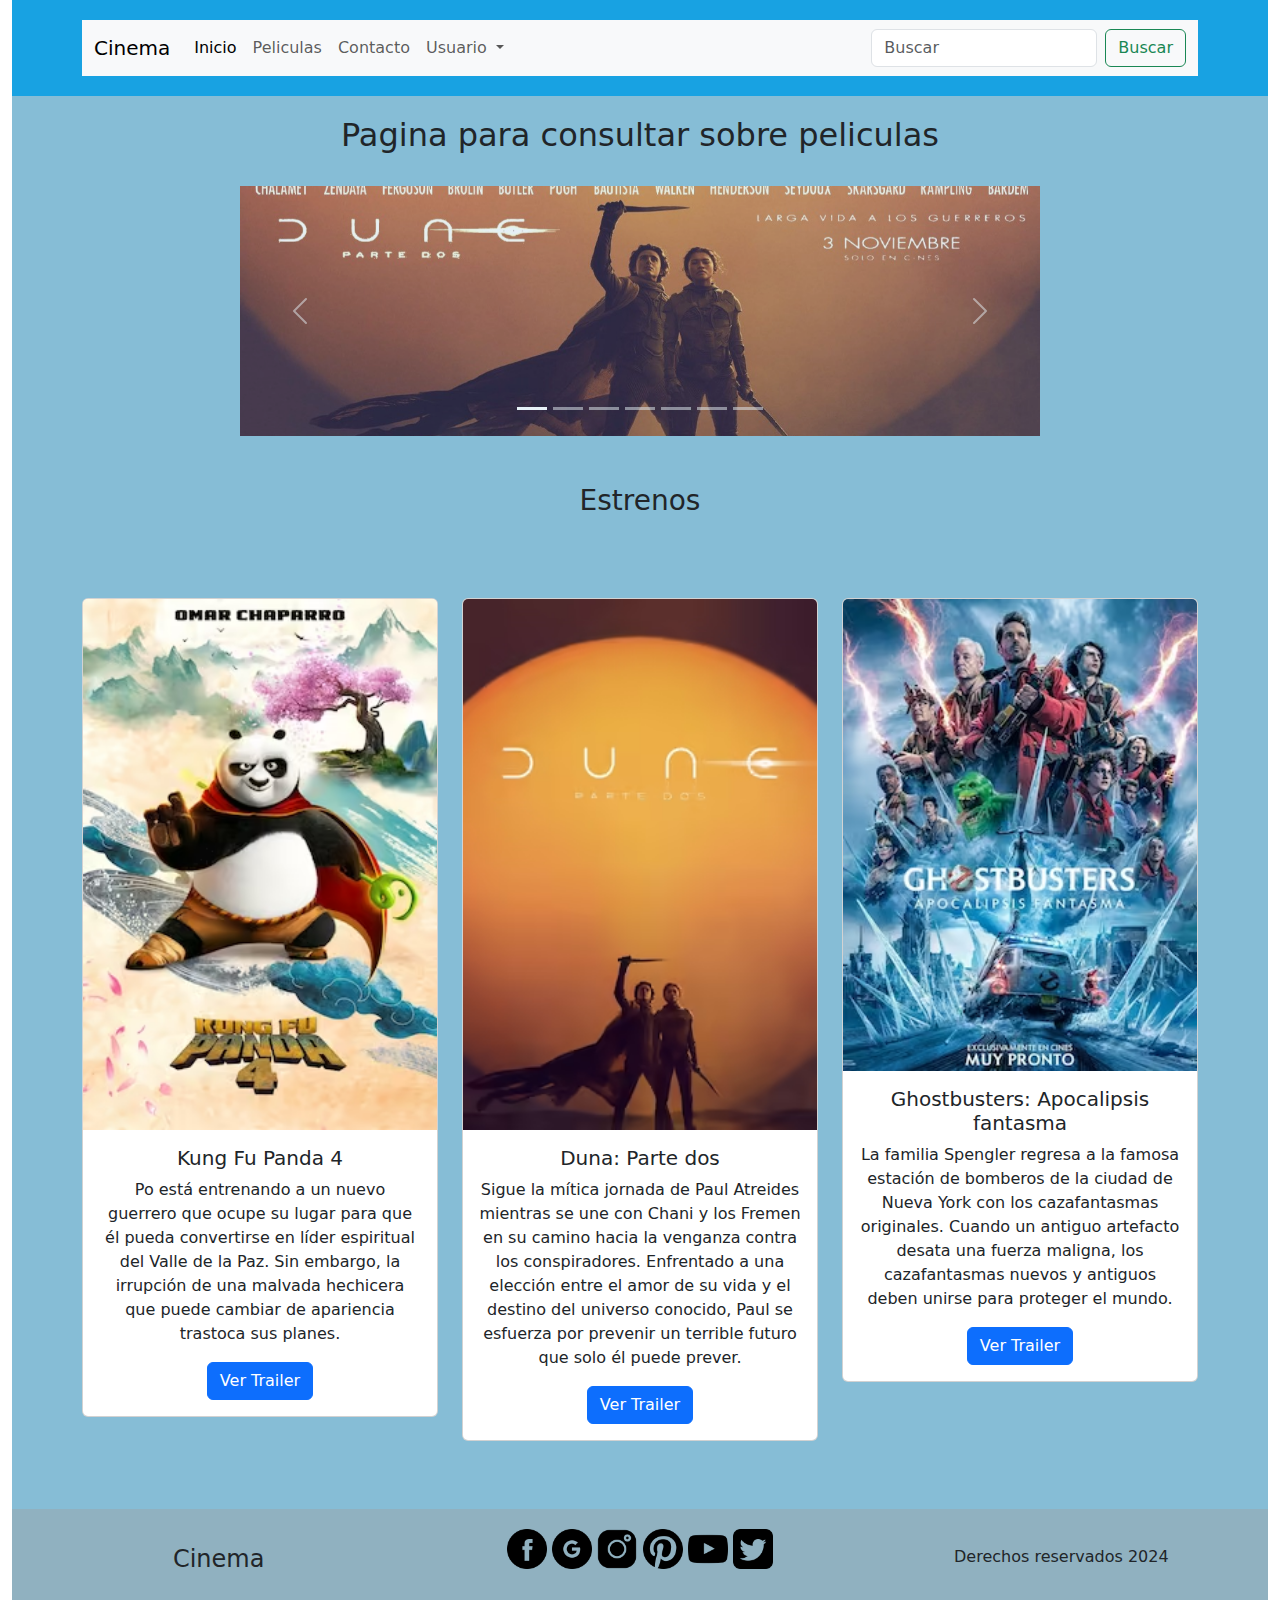
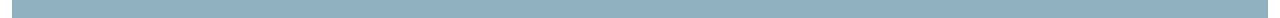
==== index.html @ adcf9c7e "trabajo grupal" ====
<!DOCTYPE html>
<html lang="en">

<head>
  <meta charset="UTF-8">
  <meta name="viewport" content="width=device-width, initial-scale=1.0">
  <link href="https://cdn.jsdelivr.net/npm/bootstrap@5.3.3/dist/css/bootstrap.min.css" rel="stylesheet"
    integrity="sha384-QWTKZyjpPEjISv5WaRU9OFeRpok6YctnYmDr5pNlyT2bRjXh0JMhjY6hW+ALEwIH" crossorigin="anonymous">
  <title>principal</title>
</head>

<body class="container-fluid">
  <header>
    <style>
      header {
        background-color: rgb(24, 162, 226);
        padding: 20px 0;
        text-align: center;
      }
    </style>
    <div class="container">
      <nav class="navbar navbar-expand-lg bg-body-tertiary">
        <div class="container-fluid">
          <a class="navbar-brand" href="#">Cinema</a>
          <button class="navbar-toggler" type="button" data-bs-toggle="collapse"
            data-bs-target="#navbarSupportedContent" aria-controls="navbarSupportedContent" aria-expanded="false"
            aria-label="Toggle navigation">
            <span class="navbar-toggler-icon"></span>
          </button>
          <div class="collapse navbar-collapse" id="navbarSupportedContent">
            <ul class="navbar-nav me-auto mb-2 mb-lg-0">
              <li class="nav-item">
                <a class="nav-link active" aria-current="page" href="index.html">Inicio</a>
              </li>
              <li class="nav-item">
                <a class="nav-link" href="pagina1.html">Peliculas</a>
              </li>
              <li class="nav-item">
                <a class="nav-link" href="contacto.html">Contacto</a>
              </li>
              <li class="nav-item dropdown">
                <a class="nav-link dropdown-toggle" href="#" role="button" data-bs-toggle="dropdown"
                  aria-expanded="false">
                  Usuario
                </a>
                <ul class="dropdown-menu">
                  <li><a class="dropdown-item" href="registro.html">registrarse</a></li>
                  <li><a class="dropdown-item" href="iniciosecion.html">Iniciar Sesion</a></li>



                </ul>
              </li>

            </ul>
            <form class="d-flex" role="search">
              <input class="form-control me-2" type="search" placeholder="Buscar" aria-label="Search">
              <button class="btn btn-outline-success" type="submit">Buscar</button>
            </form>
          </div>
        </div>
      </nav>
    </div>
  </header>


  <main>
    <style>
      main {
        background-color: rgb(134, 189, 214);
        padding: 20px 0;
        text-align: center;
      }
    </style>
    <h2>Pagina para consultar sobre peliculas</h2>
    <br>
    <style>
      h2 {
        text-align: center;
        background-color: rgb(134, 189, 214);
      }

      h3 {
        text-align: center;
        background-color: rgb(134, 189, 214);
      }
    </style>

    <section>
      <div id="carouselExampleIndicators" class="carousel slide">
        <div class="carousel-indicators">
          <button type="button" data-bs-target="#carouselExampleIndicators" data-bs-slide-to="0" class="active"
            aria-current="true" aria-label="Slide 1"></button>
          <button type="button" data-bs-target="#carouselExampleIndicators" data-bs-slide-to="1"
            aria-label="Slide 2"></button>
          <button type="button" data-bs-target="#carouselExampleIndicators" data-bs-slide-to="2"
            aria-label="Slide 3"></button>
            <button type="button" data-bs-target="#carouselExampleIndicators" data-bs-slide-to="3"
            aria-label="Slide 4"></button>
            <button type="button" data-bs-target="#carouselExampleIndicators" data-bs-slide-to="4"
            aria-label="Slide 5"></button>
            <button type="button" data-bs-target="#carouselExampleIndicators" data-bs-slide-to="5"
            aria-label="Slide 6"></button>
            <button type="button" data-bs-target="#carouselExampleIndicators" data-bs-slide-to="6"
            aria-label="Slide 7"></button>
        </div>
        <div class="carousel-inner">
          <div class="carousel-item active">
            <img src="img/dune2banner.jpg" class="d-block w-100" alt="...">
          </div>
          <div class="carousel-item">
            <img src="img/Ghostbusters_Apocalipsis_Fantasma.jpg" class="d-block w-100" alt="...">
          </div>
          <div class="carousel-item">
            <img src="img/kung fu.jpeg" class="d-block w-100" alt="...">
          </div>
          <div class="carousel-item">
            <img src="img/banner damsel.jpg" class="d-block w-100" alt="...">
          </div>
          <div class="carousel-item">
            <img src="img/banner bob.jpg" class="d-block w-100" alt="...">
          </div>
          <div class="carousel-item">
            <img src="img/banner el duro.jpg" class="d-block w-100" alt="...">
          </div>
          <div class="carousel-item">
            <img src="img/banner planeta simios.jpg" class="d-block w-100" alt="...">
          </div>
        </div>
        <button class="carousel-control-prev" type="button" data-bs-target="#carouselExampleIndicators"
          data-bs-slide="prev">
          <span class="carousel-control-prev-icon" aria-hidden="true"></span>
          <span class="visually-hidden">Previous</span>
        </button>
        <button class="carousel-control-next" type="button" data-bs-target="#carouselExampleIndicators"
          data-bs-slide="next">
          <span class="carousel-control-next-icon" aria-hidden="true"></span>
          <span class="visually-hidden">Next</span>
        </button>
      </div>
      <style>
        .carousel {
          max-width: 800px;
          margin: auto;
          opacity: 0.8;
        }

        .carousel-item {
          height: 250px;
        }

        .carousel-item img {
          object-fit: cover;
          height: 100%;
          width: 100%;
        }
      </style>
      <br>
    </section>
    <br>
    <h3>Estrenos</h3>
    <br>
    <section>
      <div class="container mt-5">
        <div class="row">
          <div class="col-md-4">
            <div class="card">
              <img src="img/panda.avif" class="card-img-top" alt="Imagen del video 1">
              <div class="card-body">
                <h5 class="card-title">Kung Fu Panda 4</h5>
                <p class="card-text">Po está entrenando a un nuevo guerrero que ocupe su lugar para que él pueda
                  convertirse en líder espiritual del Valle de la Paz. Sin embargo, la irrupción de una malvada
                  hechicera que puede cambiar de apariencia trastoca sus planes.</p>
                <a href="#" class="btn btn-primary" data-toggle="modal" data-target="#videoModal1">Ver Trailer</a>
              </div>
            </div>
          </div>
          <div class="col-md-4">
            <div class="card">
              <img src="img/dune.avif" class="card-img-top" alt="Imagen del video 2">
              <div class="card-body">
                <h5 class="card-title">Duna: Parte dos</h5>
                <p class="card-text">Sigue la mítica jornada de Paul Atreides mientras se une con Chani y los Fremen en
                  su camino hacia la venganza contra los conspiradores. Enfrentado a una elección entre el amor de su
                  vida y el destino del universo conocido, Paul se esfuerza por prevenir un terrible futuro que solo él
                  puede prever.</p>
                <a href="#" class="btn btn-primary" data-toggle="modal" data-target="#videoModal2">Ver Trailer</a>
              </div>
            </div>
          </div>
          <div class="col-md-4">
            <div class="card">
              <img src="img/fantasma.avif" class="card-img-top" alt="Imagen del video 3">
              <div class="card-body">
                <h5 class="card-title">Ghostbusters: Apocalipsis fantasma</h5>
                <p class="card-text">La familia Spengler regresa a la famosa estación de bomberos de la ciudad de Nueva
                  York con los cazafantasmas originales. Cuando un antiguo artefacto desata una fuerza maligna, los
                  cazafantasmas nuevos y antiguos deben unirse para proteger el mundo.</p>
                <a href="#" class="btn btn-primary" data-toggle="modal" data-target="#videoModal3">Ver Trailer</a>
              </div>
            </div>
          </div>
        </div>
      </div>

      <div class="modal fade" id="videoModal1" tabindex="-1" role="dialog" aria-labelledby="videoModalLabel1"
        aria-hidden="true">
        <div class="modal-dialog" role="document">
          <div class="modal-content">
            <div class="modal-header">
              <h5 class="modal-title" id="videoModalLabel1">Kung Fu Panda 4</h5>
              <button type="button" class="close" data-dismiss="modal" aria-label="Close">
                <span aria-hidden="true">&times;</span>
              </button>
            </div>
            <div class="modal-body">
              <iframe width="450" height="315" src="https://youtu.be/kg3Q63gzF6I" frameborder="0"
                allowfullscreen></iframe>
            </div>
          </div>
        </div>
      </div>

      <div class="modal fade" id="videoModal2" tabindex="-1" role="dialog" aria-labelledby="videoModalLabel2"
        aria-hidden="true">
        <div class="modal-dialog" role="document">
          <div class="modal-content">
            <div class="modal-header">
              <h5 class="modal-title" id="videoModalLabel2">Duna: Parte dos</h5>
              <button type="button" class="close" data-dismiss="modal" aria-label="Close">
                <span aria-hidden="true">&times;</span>
              </button>
            </div>
            <div class="modal-body">
              <iframe width="450" height="315" src="https://youtu.be/Way9Dexny3w" frameborder="0"
                allowfullscreen></iframe>
            </div>
          </div>
        </div>
      </div>

      <div class="modal fade" id="videoModal3" tabindex="-1" role="dialog" aria-labelledby="videoModalLabel3"
        aria-hidden="true">
        <div class="modal-dialog" role="document">
          <div class="modal-content">
            <div class="modal-header">
              <h5 class="modal-title" id="videoModalLabel3">Ghostbusters: Apocalipsis fantasma</h5>
              <button type="button" class="close" data-dismiss="modal" aria-label="Close">
                <span aria-hidden="true">&times;</span>
              </button>
            </div>
            <div class="modal-body">
              <iframe width="450" height="315" src="https://youtu.be/itP3y0ADBgo" frameborder="0"
                allowfullscreen></iframe>
            </div>
          </div>
        </div>
      </div>
    </section>
    <br>
    <br>

  </main>


  <footer>
    <style>
      footer {
        background-color: rgb(144, 177, 192);
        padding: 20px 0;
        text-align: center;
      }
    </style>
    <div class="row">
      <div class="col m-12"></div>
    </div>
    <div class="row">
      <div class="col m-3">
        <h4>Cinema</h4>
      </div>
      <div class="col m-6">
        <img src="img/facebook.png" width="40" height="40">
        <img src="img/google.png" width="40" height="40">
        <img src="img/inst.png" width="40" height="40">
        <img src="img/pint.png" width="40" height="40">
        <img src="img/youtube.png" width="40" height="40">
        <img src="img/twiter.png" width="40" height="40">
      </div>
      <div class="col m-3">Derechos reservados 2024</div>
    </div>

  </footer>


  <script src="https://cdn.jsdelivr.net/npm/bootstrap@5.3.3/dist/js/bootstrap.bundle.min.js"
    integrity="sha384-YvpcrYf0tY3lHB60NNkmXc5s9fDVZLESaAA55NDzOxhy9GkcIdslK1eN7N6jIeHz"
    crossorigin="anonymous"></script>
  <script src="https://code.jquery.com/jquery-3.5.1.slim.min.js"></script>
  <script src="https://cdn.jsdelivr.net/npm/@popperjs/core@2.5.4/dist/umd/popper.min.js"></script>
  <script src="https://stackpath.bootstrapcdn.com/bootstrap/4.5.2/js/bootstrap.min.js"></script>
</body>

</html>
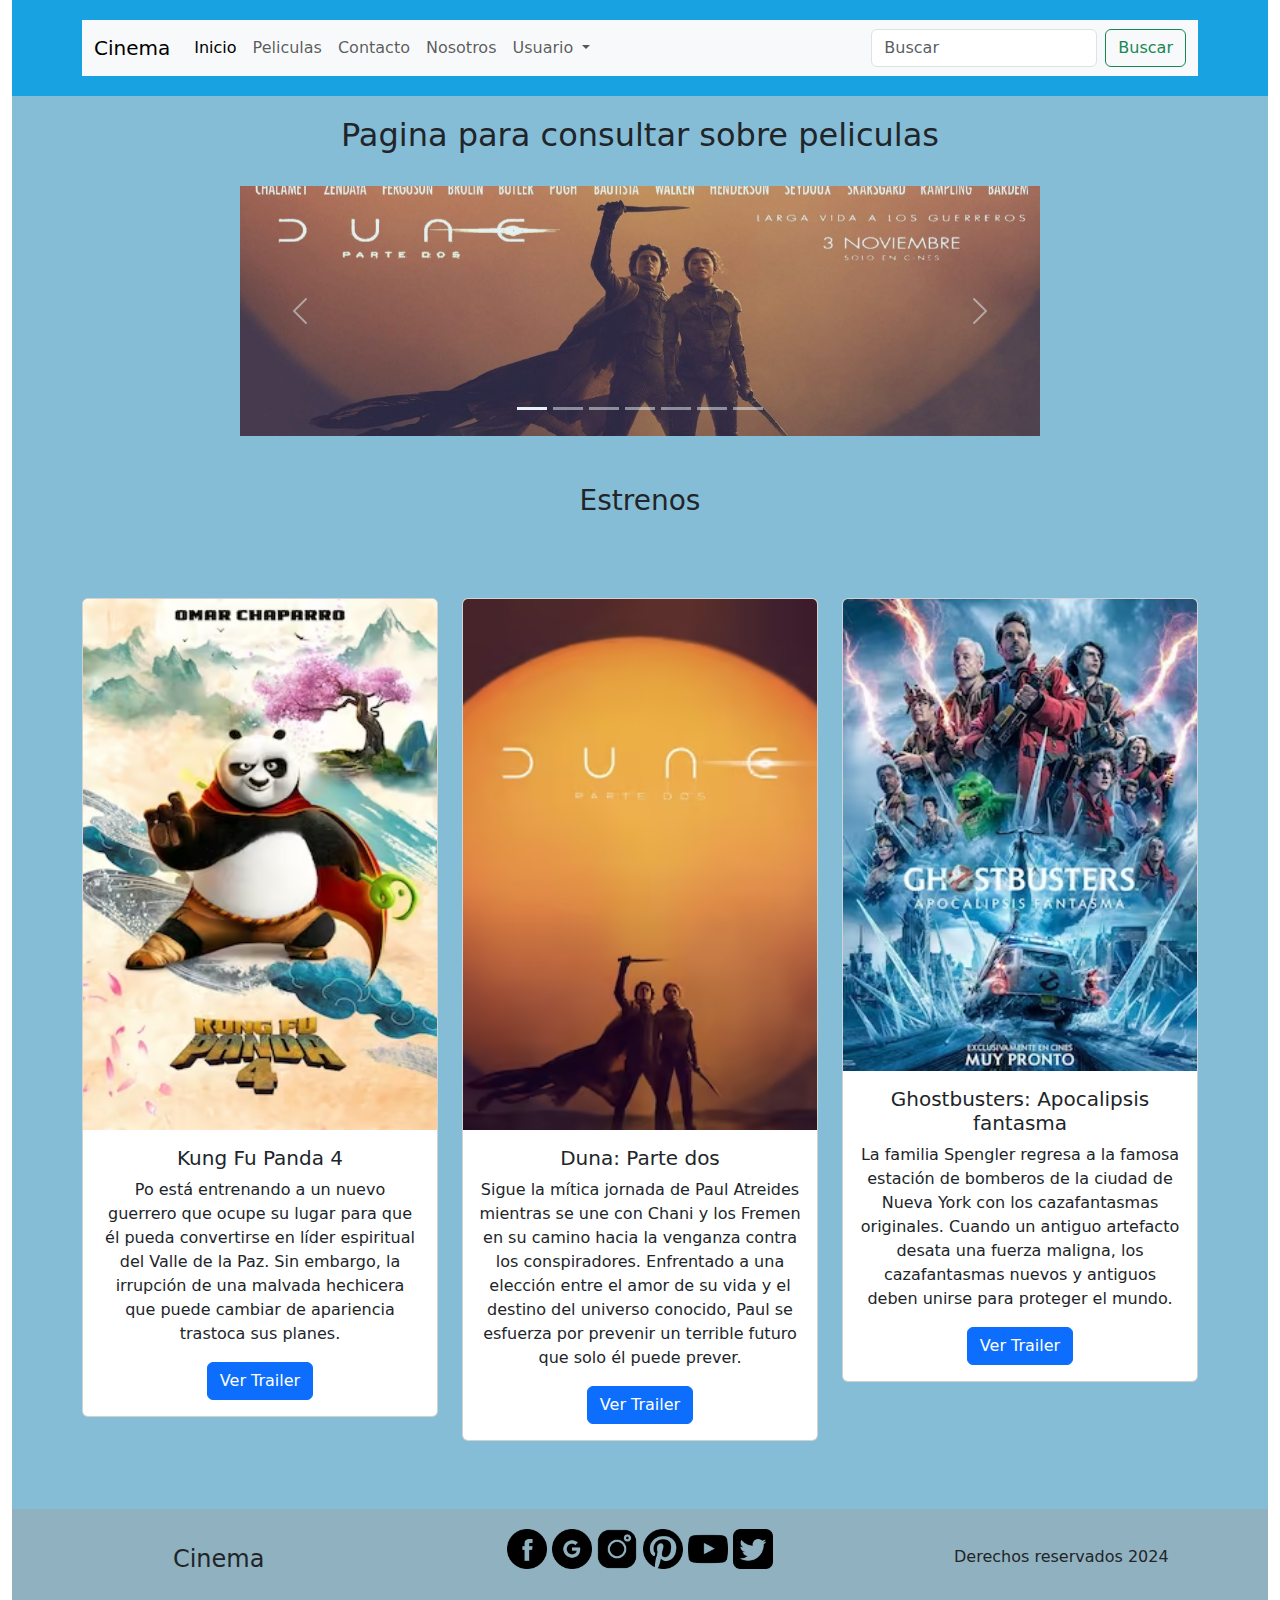
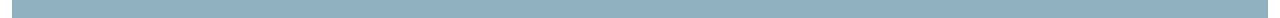
==== commit ea85f477: "arreglos" ====
--- a/index.html
+++ b/index.html
@@ -38,6 +38,9 @@
               <li class="nav-item">
                 <a class="nav-link" href="contacto.html">Contacto</a>
               </li>
+              <li class="nav-item">
+                <a class="nav-link" href="nosotros.html">Nosotros</a>
+            </li>
               <li class="nav-item dropdown">
                 <a class="nav-link dropdown-toggle" href="#" role="button" data-bs-toggle="dropdown"
                   aria-expanded="false">
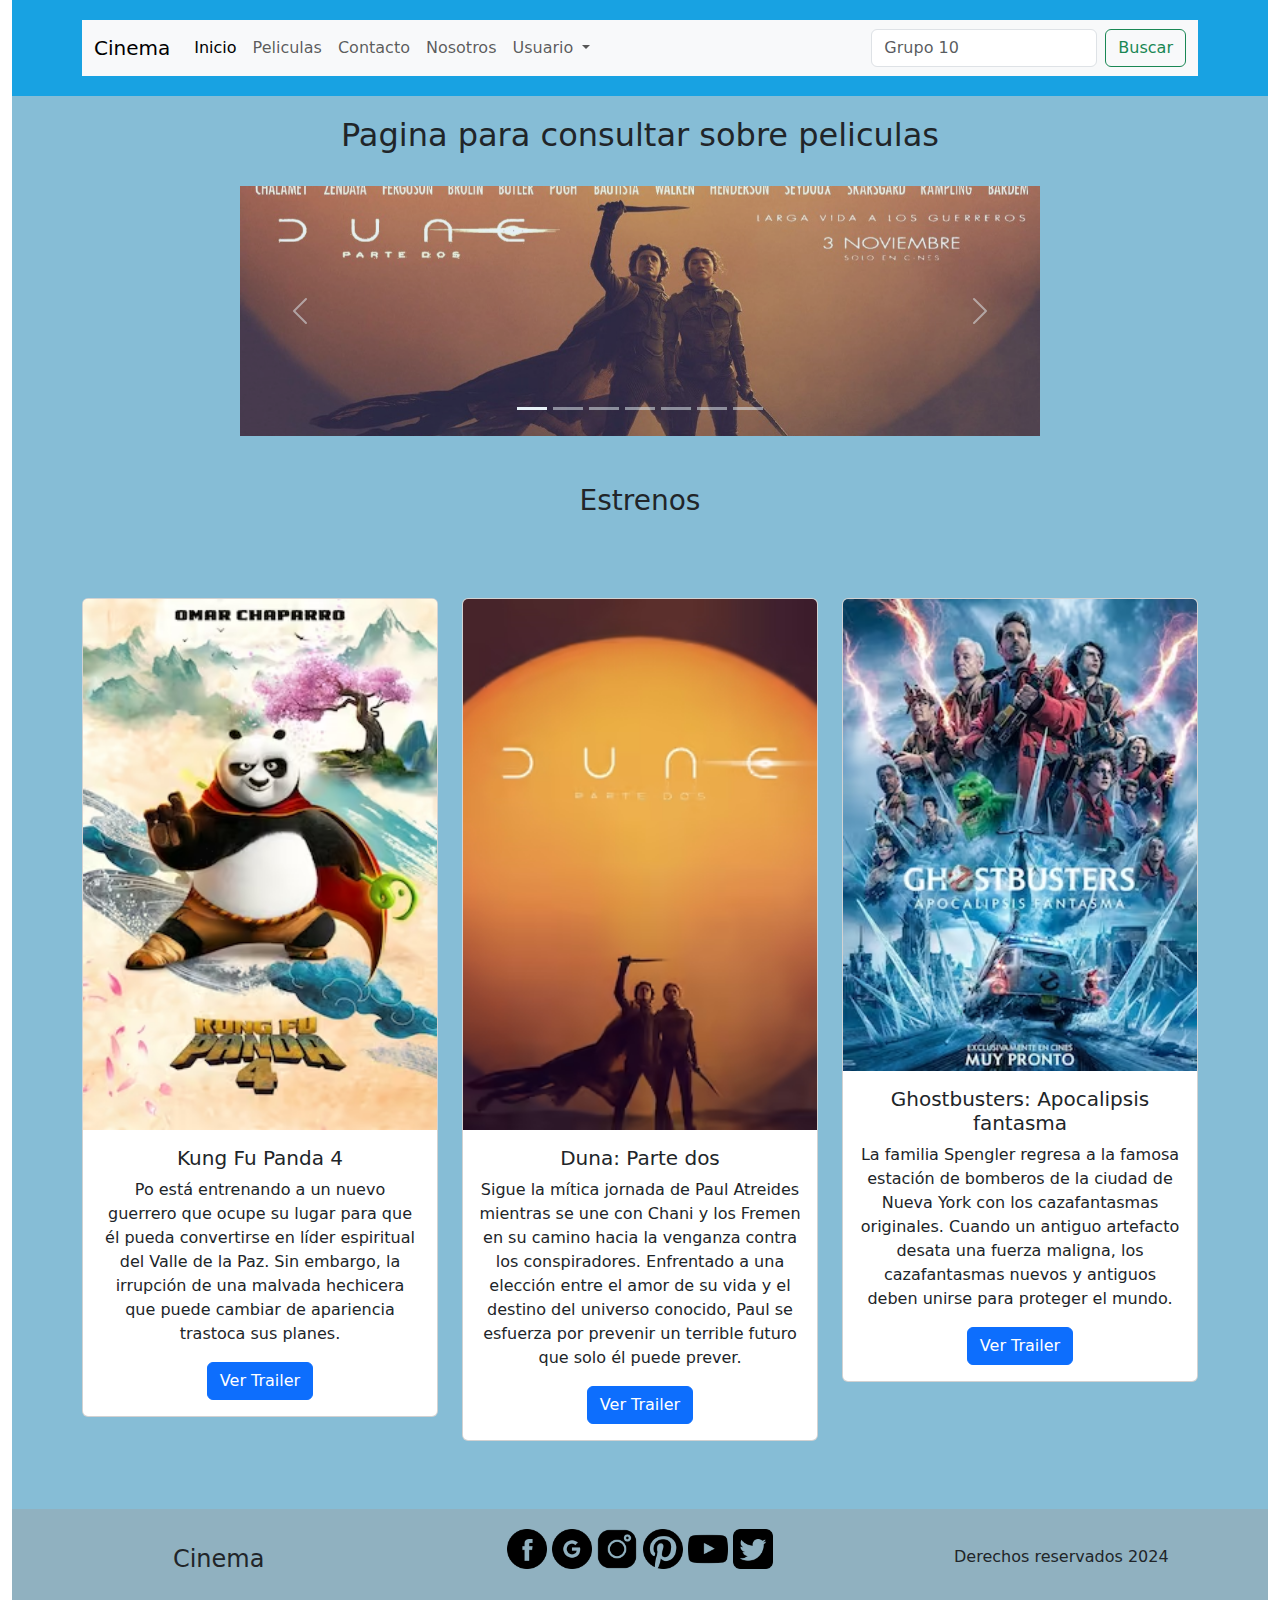
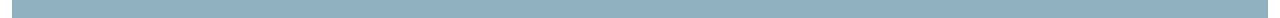
==== commit f9cb2348: "arreglo" ====
--- a/index.html
+++ b/index.html
@@ -57,7 +57,7 @@
 
             </ul>
             <form class="d-flex" role="search">
-              <input class="form-control me-2" type="search" placeholder="Buscar" aria-label="Search">
+              <input class="form-control me-2" type="search" placeholder="Grupo 10" aria-label="Search">
               <button class="btn btn-outline-success" type="submit">Buscar</button>
             </form>
           </div>
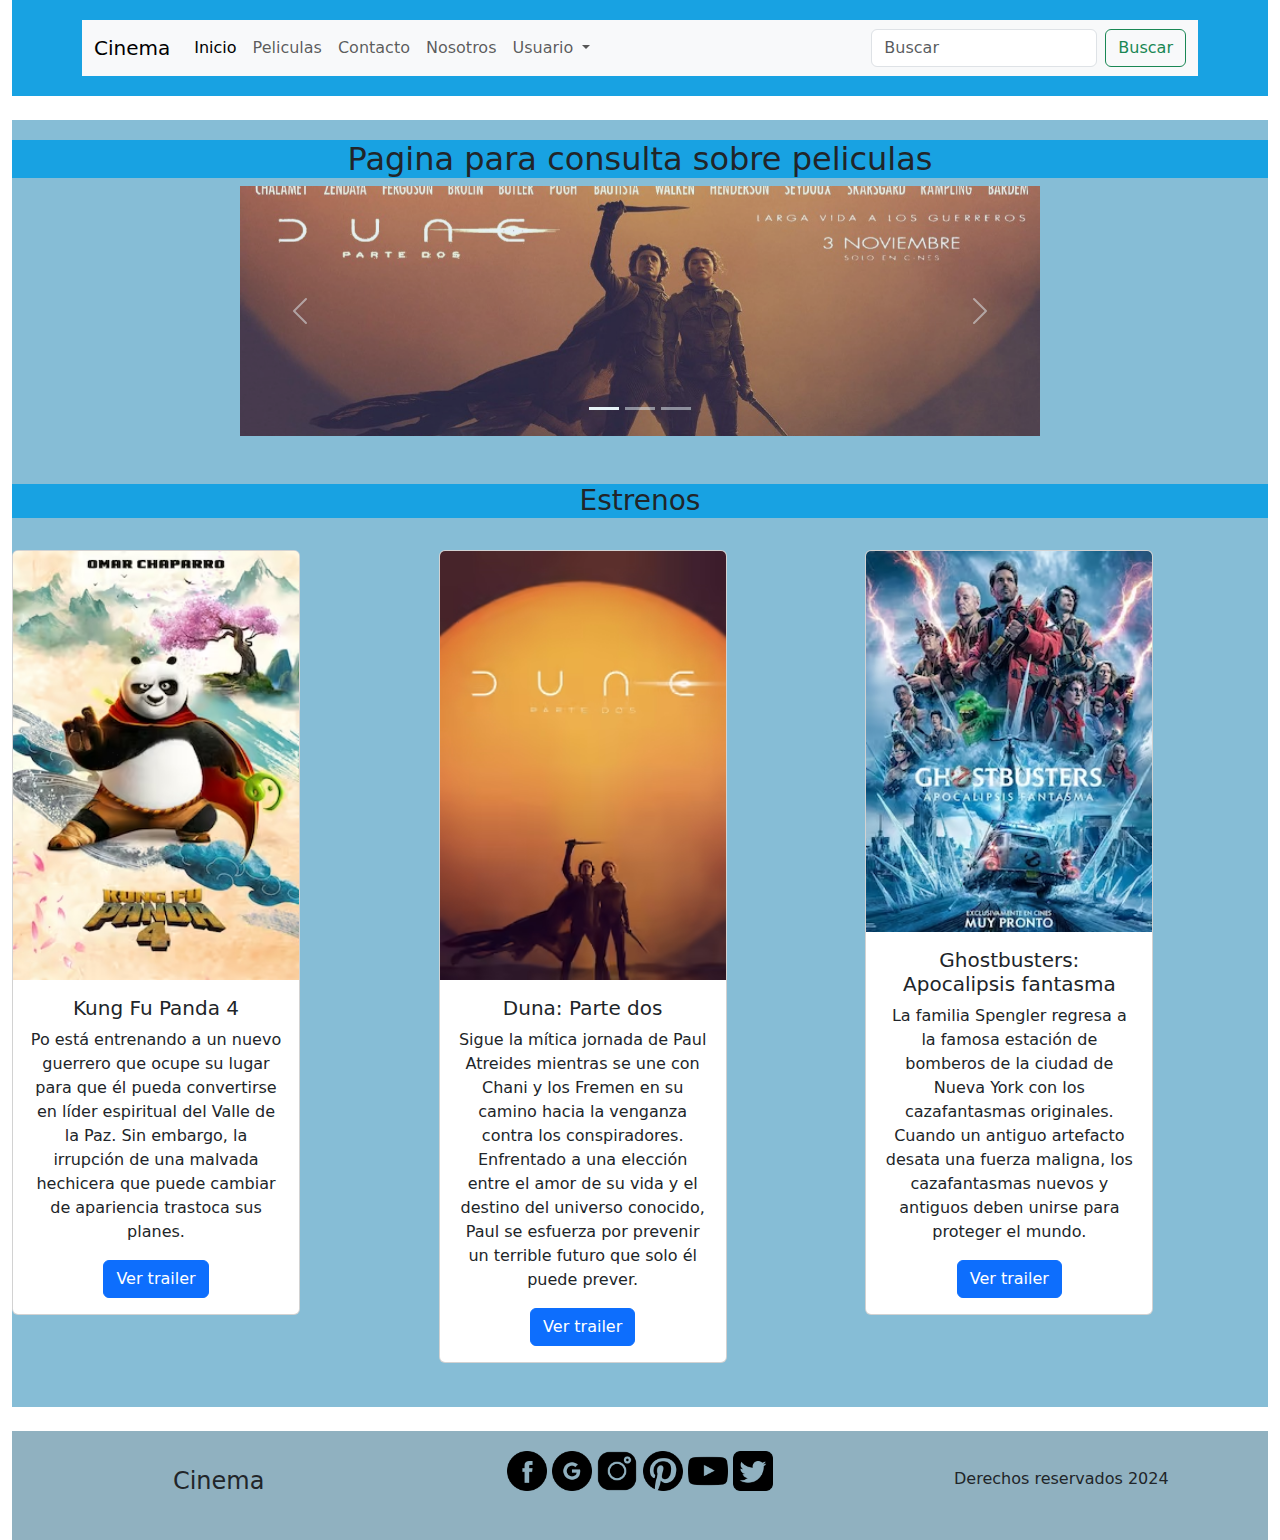
==== commit 29ab7ad2: "subir" ====
--- a/index.html
+++ b/index.html
@@ -6,6 +6,7 @@
   <meta name="viewport" content="width=device-width, initial-scale=1.0">
   <link href="https://cdn.jsdelivr.net/npm/bootstrap@5.3.3/dist/css/bootstrap.min.css" rel="stylesheet"
     integrity="sha384-QWTKZyjpPEjISv5WaRU9OFeRpok6YctnYmDr5pNlyT2bRjXh0JMhjY6hW+ALEwIH" crossorigin="anonymous">
+
   <title>principal</title>
 </head>
 
@@ -33,7 +34,7 @@
                 <a class="nav-link active" aria-current="page" href="index.html">Inicio</a>
               </li>
               <li class="nav-item">
-                <a class="nav-link" href="pagina1.html">Peliculas</a>
+                <a class="nav-link" href="iniciosecion.html">Peliculas</a>
               </li>
               <li class="nav-item">
                 <a class="nav-link" href="contacto.html">Contacto</a>
@@ -48,7 +49,7 @@
                 </a>
                 <ul class="dropdown-menu">
                   <li><a class="dropdown-item" href="registro.html">registrarse</a></li>
-                  <li><a class="dropdown-item" href="iniciosecion.html">Iniciar Sesion</a></li>
+                  <li><a class="dropdown-item" href="iniciosecion.html">Iniciar Secion</a></li>
 
 
 
@@ -57,7 +58,7 @@
 
             </ul>
             <form class="d-flex" role="search">
-              <input class="form-control me-2" type="search" placeholder="Grupo 10" aria-label="Search">
+              <input class="form-control me-2" type="search" placeholder="Buscar" aria-label="Search">
               <button class="btn btn-outline-success" type="submit">Buscar</button>
             </form>
           </div>
@@ -65,7 +66,7 @@
       </nav>
     </div>
   </header>
-
+  <br>
 
   <main>
     <style>
@@ -75,17 +76,16 @@
         text-align: center;
       }
     </style>
-    <h2>Pagina para consultar sobre peliculas</h2>
-    <br>
+    <h2>Pagina para consulta sobre peliculas</h2>
     <style>
       h2 {
         text-align: center;
-        background-color: rgb(134, 189, 214);
+        background-color: rgb(24, 162, 226);
       }
 
       h3 {
         text-align: center;
-        background-color: rgb(134, 189, 214);
+        background-color: rgb(24, 162, 226);
       }
     </style>
 
@@ -98,14 +98,6 @@
             aria-label="Slide 2"></button>
           <button type="button" data-bs-target="#carouselExampleIndicators" data-bs-slide-to="2"
             aria-label="Slide 3"></button>
-            <button type="button" data-bs-target="#carouselExampleIndicators" data-bs-slide-to="3"
-            aria-label="Slide 4"></button>
-            <button type="button" data-bs-target="#carouselExampleIndicators" data-bs-slide-to="4"
-            aria-label="Slide 5"></button>
-            <button type="button" data-bs-target="#carouselExampleIndicators" data-bs-slide-to="5"
-            aria-label="Slide 6"></button>
-            <button type="button" data-bs-target="#carouselExampleIndicators" data-bs-slide-to="6"
-            aria-label="Slide 7"></button>
         </div>
         <div class="carousel-inner">
           <div class="carousel-item active">
@@ -116,18 +108,6 @@
           </div>
           <div class="carousel-item">
             <img src="img/kung fu.jpeg" class="d-block w-100" alt="...">
-          </div>
-          <div class="carousel-item">
-            <img src="img/banner damsel.jpg" class="d-block w-100" alt="...">
-          </div>
-          <div class="carousel-item">
-            <img src="img/banner bob.jpg" class="d-block w-100" alt="...">
-          </div>
-          <div class="carousel-item">
-            <img src="img/banner el duro.jpg" class="d-block w-100" alt="...">
-          </div>
-          <div class="carousel-item">
-            <img src="img/banner planeta simios.jpg" class="d-block w-100" alt="...">
           </div>
         </div>
         <button class="carousel-control-prev" type="button" data-bs-target="#carouselExampleIndicators"
@@ -164,108 +144,51 @@
     <h3>Estrenos</h3>
     <br>
     <section>
-      <div class="container mt-5">
-        <div class="row">
-          <div class="col-md-4">
-            <div class="card">
-              <img src="img/panda.avif" class="card-img-top" alt="Imagen del video 1">
-              <div class="card-body">
-                <h5 class="card-title">Kung Fu Panda 4</h5>
-                <p class="card-text">Po está entrenando a un nuevo guerrero que ocupe su lugar para que él pueda
-                  convertirse en líder espiritual del Valle de la Paz. Sin embargo, la irrupción de una malvada
-                  hechicera que puede cambiar de apariencia trastoca sus planes.</p>
-                <a href="#" class="btn btn-primary" data-toggle="modal" data-target="#videoModal1">Ver Trailer</a>
-              </div>
+      <div class="row">
+        <di class="col">
+          <div class="card" style="width: 18rem;">
+            <img src="img/panda.avif" class="card-img-top" alt="...">
+            <div class="card-body">
+              <h5 class="card-title">Kung Fu Panda 4</h5>
+              <p class="card-text">Po está entrenando a un nuevo guerrero que ocupe su lugar para que él pueda
+                convertirse en líder espiritual del Valle de la Paz. Sin embargo, la irrupción de una malvada hechicera
+                que puede cambiar de apariencia trastoca sus planes.</p>
+              <a href="#" class="btn btn-primary">Ver trailer</a>
             </div>
           </div>
-          <div class="col-md-4">
-            <div class="card">
-              <img src="img/dune.avif" class="card-img-top" alt="Imagen del video 2">
-              <div class="card-body">
-                <h5 class="card-title">Duna: Parte dos</h5>
-                <p class="card-text">Sigue la mítica jornada de Paul Atreides mientras se une con Chani y los Fremen en
-                  su camino hacia la venganza contra los conspiradores. Enfrentado a una elección entre el amor de su
-                  vida y el destino del universo conocido, Paul se esfuerza por prevenir un terrible futuro que solo él
-                  puede prever.</p>
-                <a href="#" class="btn btn-primary" data-toggle="modal" data-target="#videoModal2">Ver Trailer</a>
-              </div>
+        </di>
+        <di class="col">
+          <div class="card" style="width: 18rem;">
+            <img src="img/dune.avif" class="card-img-top" alt="...">
+            <div class="card-body">
+              <h5 class="card-title">Duna: Parte dos</h5>
+              <p class="card-text">Sigue la mítica jornada de Paul Atreides mientras se une con Chani y los Fremen en su
+                camino hacia la venganza contra los conspiradores. Enfrentado a una elección entre el amor de su vida y
+                el destino del universo conocido, Paul se esfuerza por prevenir un terrible futuro que solo él puede
+                prever.</p>
+              <a href="#" class="btn btn-primary">Ver trailer</a>
             </div>
           </div>
-          <div class="col-md-4">
-            <div class="card">
-              <img src="img/fantasma.avif" class="card-img-top" alt="Imagen del video 3">
-              <div class="card-body">
-                <h5 class="card-title">Ghostbusters: Apocalipsis fantasma</h5>
-                <p class="card-text">La familia Spengler regresa a la famosa estación de bomberos de la ciudad de Nueva
-                  York con los cazafantasmas originales. Cuando un antiguo artefacto desata una fuerza maligna, los
-                  cazafantasmas nuevos y antiguos deben unirse para proteger el mundo.</p>
-                <a href="#" class="btn btn-primary" data-toggle="modal" data-target="#videoModal3">Ver Trailer</a>
-              </div>
+        </di>
+        <di class="col">
+          <div class="card" style="width: 18rem;">
+            <img src="img/fantasma.avif" class="card-img-top" alt="...">
+            <div class="card-body">
+              <h5 class="card-title">Ghostbusters: Apocalipsis fantasma</h5>
+              <p class="card-text">La familia Spengler regresa a la famosa estación de bomberos de la ciudad de Nueva
+                York con los cazafantasmas originales. Cuando un antiguo artefacto desata una fuerza maligna, los
+                cazafantasmas nuevos y antiguos deben unirse para proteger el mundo.</p>
+              <a href="#" class="btn btn-primary">Ver trailer</a>
             </div>
           </div>
-        </div>
-      </div>
-
-      <div class="modal fade" id="videoModal1" tabindex="-1" role="dialog" aria-labelledby="videoModalLabel1"
-        aria-hidden="true">
-        <div class="modal-dialog" role="document">
-          <div class="modal-content">
-            <div class="modal-header">
-              <h5 class="modal-title" id="videoModalLabel1">Kung Fu Panda 4</h5>
-              <button type="button" class="close" data-dismiss="modal" aria-label="Close">
-                <span aria-hidden="true">&times;</span>
-              </button>
-            </div>
-            <div class="modal-body">
-              <iframe width="450" height="315" src="https://youtu.be/kg3Q63gzF6I" frameborder="0"
-                allowfullscreen></iframe>
-            </div>
-          </div>
-        </div>
-      </div>
-
-      <div class="modal fade" id="videoModal2" tabindex="-1" role="dialog" aria-labelledby="videoModalLabel2"
-        aria-hidden="true">
-        <div class="modal-dialog" role="document">
-          <div class="modal-content">
-            <div class="modal-header">
-              <h5 class="modal-title" id="videoModalLabel2">Duna: Parte dos</h5>
-              <button type="button" class="close" data-dismiss="modal" aria-label="Close">
-                <span aria-hidden="true">&times;</span>
-              </button>
-            </div>
-            <div class="modal-body">
-              <iframe width="450" height="315" src="https://youtu.be/Way9Dexny3w" frameborder="0"
-                allowfullscreen></iframe>
-            </div>
-          </div>
-        </div>
-      </div>
-
-      <div class="modal fade" id="videoModal3" tabindex="-1" role="dialog" aria-labelledby="videoModalLabel3"
-        aria-hidden="true">
-        <div class="modal-dialog" role="document">
-          <div class="modal-content">
-            <div class="modal-header">
-              <h5 class="modal-title" id="videoModalLabel3">Ghostbusters: Apocalipsis fantasma</h5>
-              <button type="button" class="close" data-dismiss="modal" aria-label="Close">
-                <span aria-hidden="true">&times;</span>
-              </button>
-            </div>
-            <div class="modal-body">
-              <iframe width="450" height="315" src="https://youtu.be/itP3y0ADBgo" frameborder="0"
-                allowfullscreen></iframe>
-            </div>
-          </div>
-        </div>
+        </di>
       </div>
     </section>
     <br>
-    <br>
 
   </main>
 
-
+  <br>
   <footer>
     <style>
       footer {
@@ -298,9 +221,6 @@
   <script src="https://cdn.jsdelivr.net/npm/bootstrap@5.3.3/dist/js/bootstrap.bundle.min.js"
     integrity="sha384-YvpcrYf0tY3lHB60NNkmXc5s9fDVZLESaAA55NDzOxhy9GkcIdslK1eN7N6jIeHz"
     crossorigin="anonymous"></script>
-  <script src="https://code.jquery.com/jquery-3.5.1.slim.min.js"></script>
-  <script src="https://cdn.jsdelivr.net/npm/@popperjs/core@2.5.4/dist/umd/popper.min.js"></script>
-  <script src="https://stackpath.bootstrapcdn.com/bootstrap/4.5.2/js/bootstrap.min.js"></script>
 </body>
 
 </html>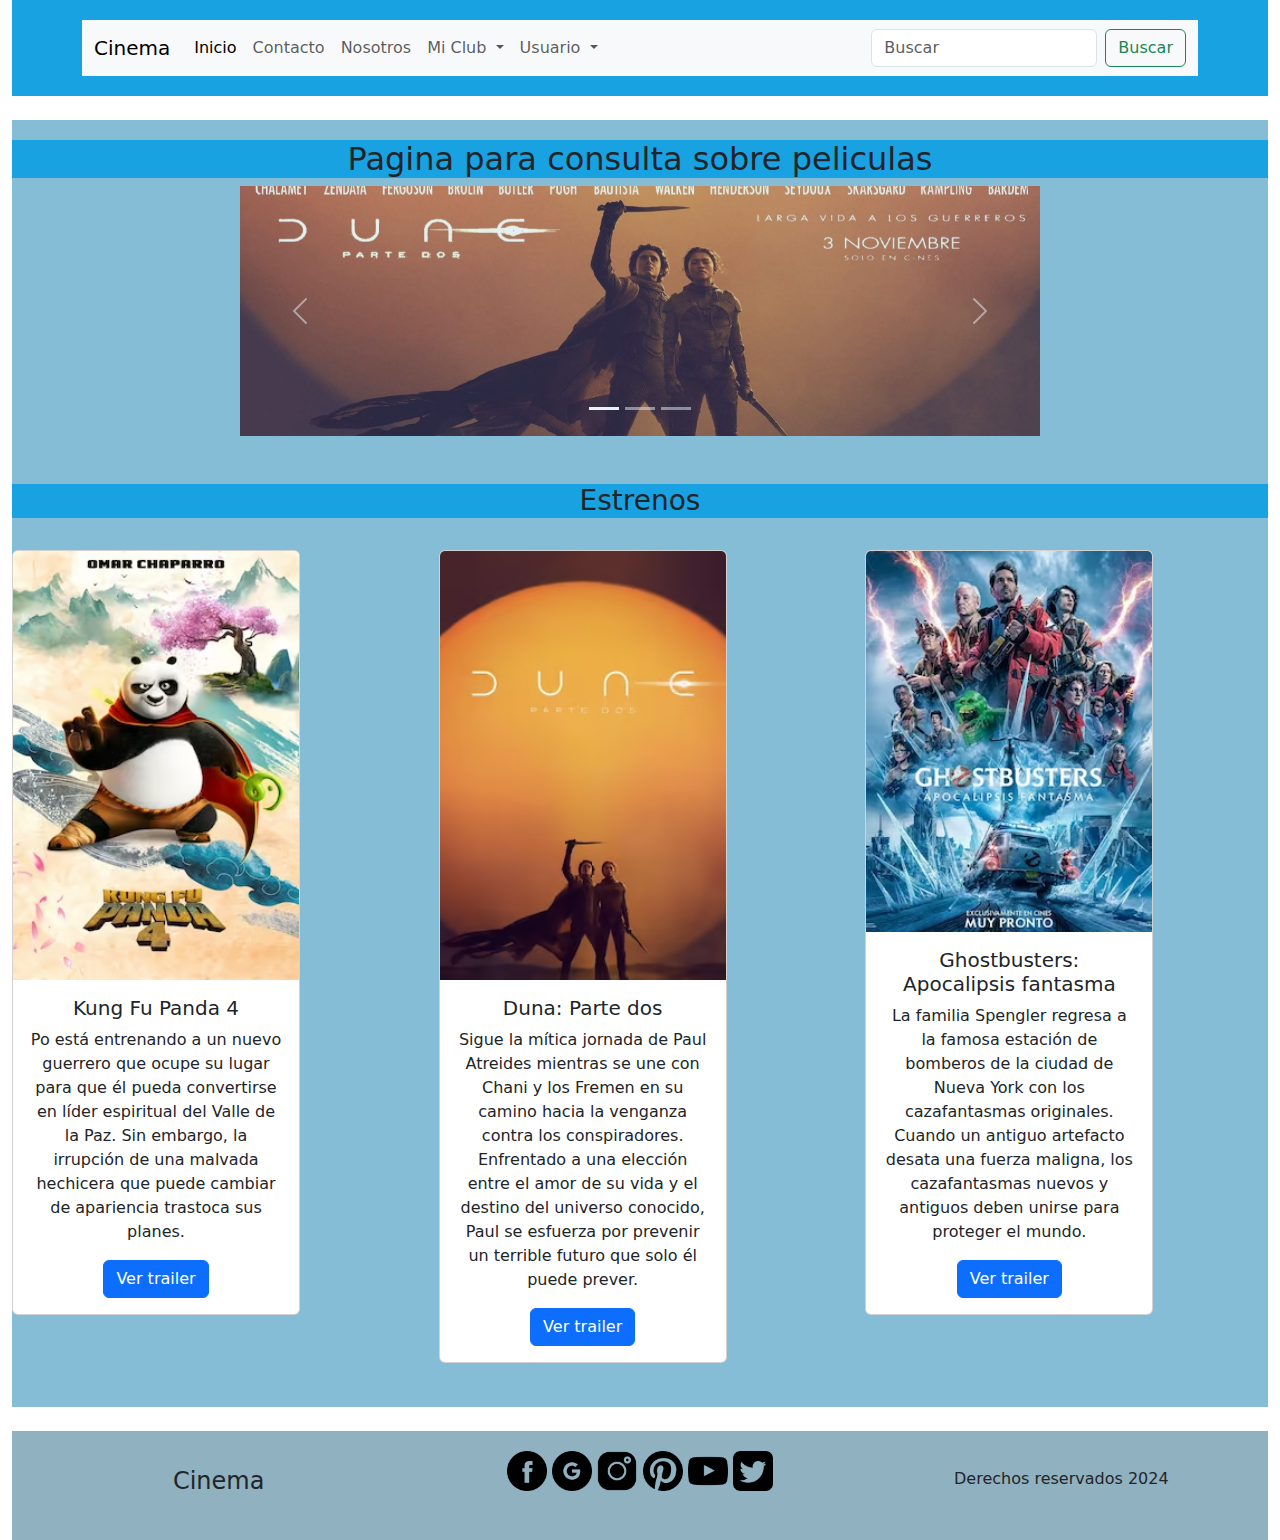
==== commit eee45fdd: "arreglo" ====
--- a/index.html
+++ b/index.html
@@ -34,14 +34,22 @@
                 <a class="nav-link active" aria-current="page" href="index.html">Inicio</a>
               </li>
               <li class="nav-item">
-                <a class="nav-link" href="iniciosecion.html">Peliculas</a>
-              </li>
-              <li class="nav-item">
                 <a class="nav-link" href="contacto.html">Contacto</a>
               </li>
               <li class="nav-item">
                 <a class="nav-link" href="nosotros.html">Nosotros</a>
-            </li>
+              </li>
+              <li class="nav-item dropdown">
+                <a class="nav-link dropdown-toggle" href="#" role="button" data-bs-toggle="dropdown"
+                  aria-expanded="false">
+                  Mi Club
+                </a>
+                <ul class="dropdown-menu">
+                  <li><a class="dropdown-item" href="iniciosecion.html">Peliculas</a></li>
+                  <li><a class="dropdown-item" href="listapeli.html">Listado Peliculas</a></li>
+                  <li><a class="dropdown-item" href="cargarpelis.html">Cargar Peliculas</a></li>
+                </ul>
+              </li>
               <li class="nav-item dropdown">
                 <a class="nav-link dropdown-toggle" href="#" role="button" data-bs-toggle="dropdown"
                   aria-expanded="false">
@@ -50,12 +58,8 @@
                 <ul class="dropdown-menu">
                   <li><a class="dropdown-item" href="registro.html">registrarse</a></li>
                   <li><a class="dropdown-item" href="iniciosecion.html">Iniciar Secion</a></li>
-
-
-
                 </ul>
               </li>
-
             </ul>
             <form class="d-flex" role="search">
               <input class="form-control me-2" type="search" placeholder="Buscar" aria-label="Search">
@@ -153,7 +157,7 @@
               <p class="card-text">Po está entrenando a un nuevo guerrero que ocupe su lugar para que él pueda
                 convertirse en líder espiritual del Valle de la Paz. Sin embargo, la irrupción de una malvada hechicera
                 que puede cambiar de apariencia trastoca sus planes.</p>
-              <a href="#" class="btn btn-primary">Ver trailer</a>
+              <a href="https://youtu.be/tYMDHo9xy1I" class="btn btn-primary">Ver trailer</a>
             </div>
           </div>
         </di>
@@ -166,7 +170,7 @@
                 camino hacia la venganza contra los conspiradores. Enfrentado a una elección entre el amor de su vida y
                 el destino del universo conocido, Paul se esfuerza por prevenir un terrible futuro que solo él puede
                 prever.</p>
-              <a href="#" class="btn btn-primary">Ver trailer</a>
+              <a href="https://youtu.be/YdhPAyApRQ4" class="btn btn-primary">Ver trailer</a>
             </div>
           </div>
         </di>
@@ -178,7 +182,7 @@
               <p class="card-text">La familia Spengler regresa a la famosa estación de bomberos de la ciudad de Nueva
                 York con los cazafantasmas originales. Cuando un antiguo artefacto desata una fuerza maligna, los
                 cazafantasmas nuevos y antiguos deben unirse para proteger el mundo.</p>
-              <a href="#" class="btn btn-primary">Ver trailer</a>
+              <a href="https://youtu.be/pc7jDuDTLVw" class="btn btn-primary">Ver trailer</a>
             </div>
           </div>
         </di>
